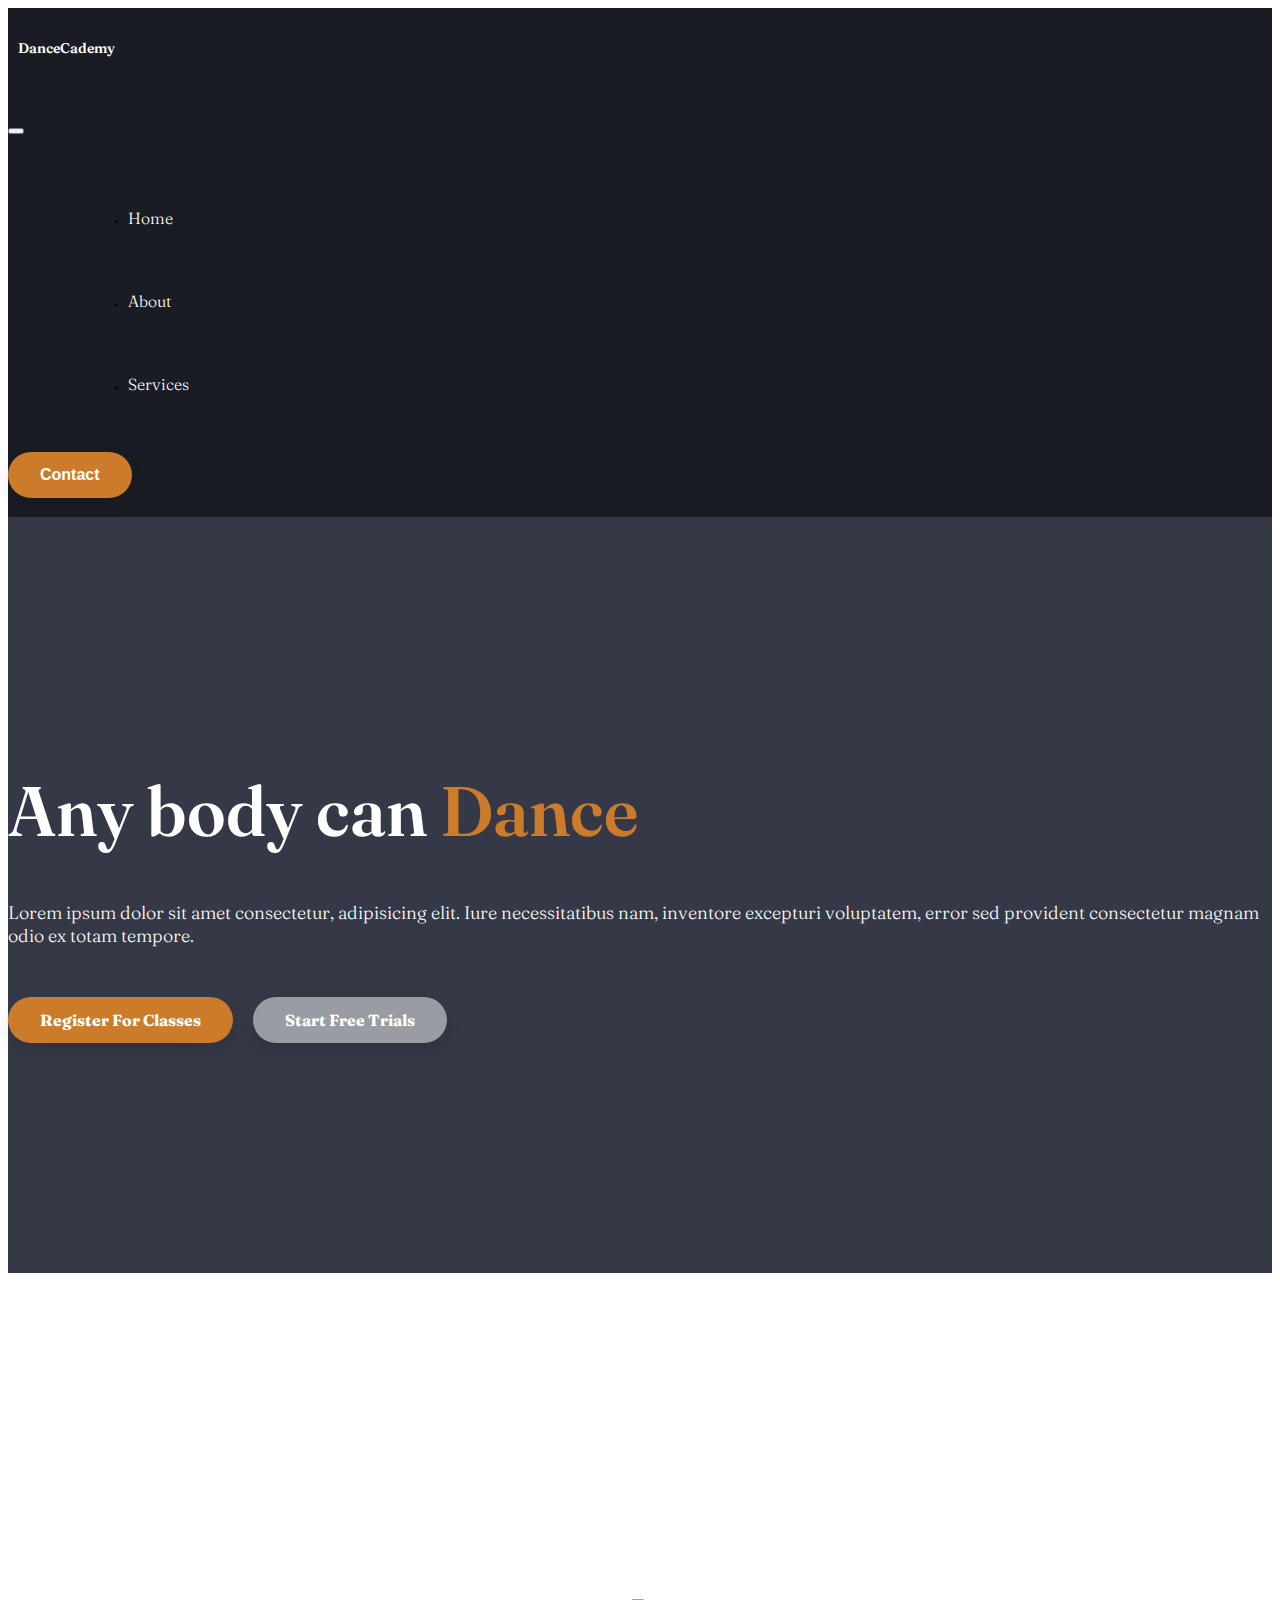
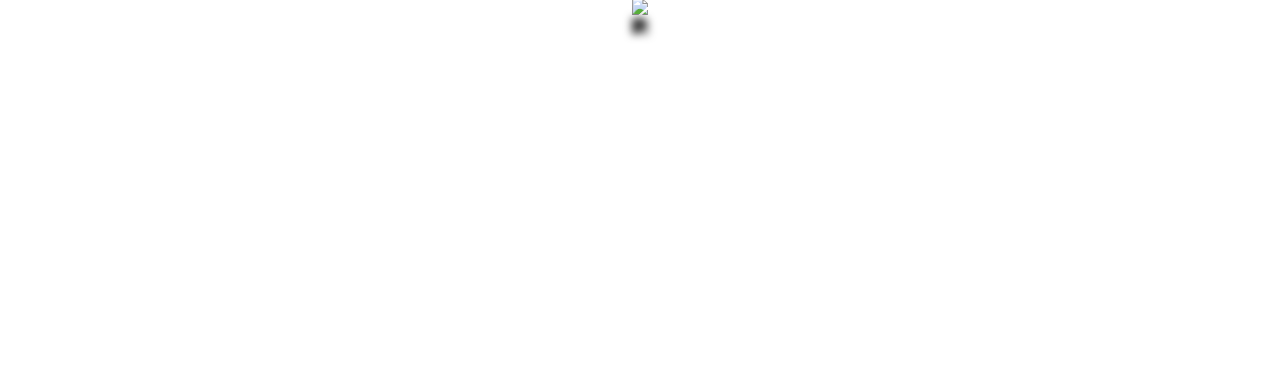
==== index.html @ 36c43b8a "first commit" ====
<!DOCTYPE html>
<html lang="en">
  <head>
    <meta charset="UTF-8" />
    <meta name="viewport" content="width=device-width, initial-scale=1.0" />
    <title>SASS-Website</title>
    <link
      rel="stylesheet"
      href="https://cdnjs.cloudflare.com/ajax/libs/font-awesome/5.10.0/css/all.min.css"
      integrity="sha512-PgQMlq+nqFLV4ylk1gwUOgm6CtIIXkKwaIHp/PAIWHzig/lKZSEGKEysh0TCVbHJXCLN7WetD8TFecIky75ZfQ=="
      crossorigin="anonymous"
    />
    <link
      href="https://cdn.jsdelivr.net/npm/bootstrap@5.0.0-beta1/dist/css/bootstrap.min.css"
      rel="stylesheet"
      integrity="sha384-giJF6kkoqNQ00vy+HMDP7azOuL0xtbfIcaT9wjKHr8RbDVddVHyTfAAsrekwKmP1"
      crossorigin="anonymous"
    />
    <link rel="stylesheet" href="./scss/main.css" />
  </head>
  <body>
    <!-- Navbar starts here -->

    <div class="mainContainer">
      <nav class="navbar navbar-expand-lg">
        <div class="container">
          <a class="navbar-brand" href="/"
            ><i class="fas fa-compact-disc"></i> DanceCademy</a
          >
          <button
            class="navbar-toggler"
            type="button"
            data-bs-toggle="collapse"
            data-bs-target="#navbarSupportedContent"
            aria-controls="navbarSupportedContent"
            aria-expanded="false"
            aria-label="Toggle navigation"
          >
            <span class="navbar-toggler-icon hamburgur"></span>
          </button>
          <div class="collapse navbar-collapse" id="navbarSupportedContent">
            <ul class="navbar-nav me-auto mb-2 mb-lg-0">
              <li class="nav-item">
                <a class="nav-link active" aria-current="page" href="/">Home</a>
              </li>
              <li class="nav-item">
                <a
                  class="nav-link active"
                  aria-current="page"
                  href="/about.html"
                  >About</a
                >
              </li>
              <li class="nav-item">
                <a
                  class="nav-link active"
                  aria-current="page"
                  href="/service.html"
                  >Services</a
                >
              </li>
            </ul>
            <form class="d-flex justify-content-center">
              <button class="my-btn" type="submit">Contact</button>
            </form>
          </div>
        </div>
      </nav>
    </div>

    <!-- Navbar ends here -->

    <!-- Hero section starts here -->

    <div class="hero">
      <div class="container">
        <div class="row">
          <div class="col-lg-6 col-10 mx-auto">
            <div class="hero__caption">
              <h2>Any body can <span>Dance</span></h2>
              <p>
                Lorem ipsum dolor sit amet consectetur, adipisicing elit. Iure
                necessitatibus nam, inventore excepturi voluptatem, error sed
                provident consectetur magnam odio ex totam tempore.
              </p>
              <div class="hero__caption-btn">
                <a href="">register for classes</a>
                <a href="" id="btn-2">start free trials</a>
              </div>
            </div>
          </div>
          <div class="col-lg-6 col-10 mx-auto">
            <figure class="hero__img">
              <img
                src="https://cdn.pixabay.com/photo/2017/04/25/00/30/dance-2258269__340.png"
                class=""
              />
            </figure>
          </div>
        </div>
      </div>
    </div>

    <!-- Hero section ends here -->

    <script
      src="https://cdn.jsdelivr.net/npm/@popperjs/core@2.5.4/dist/umd/popper.min.js"
      integrity="sha384-q2kxQ16AaE6UbzuKqyBE9/u/KzioAlnx2maXQHiDX9d4/zp8Ok3f+M7DPm+Ib6IU"
      crossorigin="anonymous"
    ></script>
    <script
      src="https://cdn.jsdelivr.net/npm/bootstrap@5.0.0-beta1/dist/js/bootstrap.min.js"
      integrity="sha384-pQQkAEnwaBkjpqZ8RU1fF1AKtTcHJwFl3pblpTlHXybJjHpMYo79HY3hIi4NKxyj"
      crossorigin="anonymous"
    ></script>
  </body>
</html>
---- scss/main.css ----
@import url("https://fonts.googleapis.com/css2?family=Fraunces:wght@300;600&display=swap");
html {
  font-size: 62.5%;
}

body {
  font-family: "Fraunces", serif;
  font-weight: 300;
}

a {
  text-decoration: none;
}

.hamburgur {
  background-color: #CB7B29 !important;
  outline: none;
}

.mainContainer {
  line-height: 8rem;
  background: -webkit-gradient(linear, left top, left bottom, from(rgba(0, 0, 0, 0.5)), to(rgba(0, 0, 0, 0.5))) #353846;
  background: linear-gradient(rgba(0, 0, 0, 0.5), rgba(0, 0, 0, 0.5)) #353846;
}

.mainContainer .navbar-brand {
  color: #fff;
  font-weight: 600;
  font-size: 1.4rem;
  display: -webkit-box;
  display: -ms-flexbox;
  display: flex;
  -webkit-box-align: center;
      -ms-flex-align: center;
          align-items: center;
}

.mainContainer .navbar-brand .fas {
  font-size: 3.5rem;
  margin-right: 1rem;
  -webkit-animation: rotate 8s linear infinite;
          animation: rotate 8s linear infinite;
}

@-webkit-keyframes rotate {
  0% {
    -webkit-transform: rotate(0deg);
            transform: rotate(0deg);
  }
  100% {
    -webkit-transform: rotate(360deg);
            transform: rotate(360deg);
  }
}

@keyframes rotate {
  0% {
    -webkit-transform: rotate(0deg);
            transform: rotate(0deg);
  }
  100% {
    -webkit-transform: rotate(360deg);
            transform: rotate(360deg);
  }
}

.mainContainer .navbar-nav {
  padding-left: 12rem;
}

.mainContainer .navbar-nav .nav-item .nav-link {
  font-size: 1.6em;
  text-transform: capitalize;
  padding-right: 4rem;
  color: #fff;
}

.mainContainer .navbar-nav .nav-item:last-child > a {
  padding-right: 0%;
}

.mainContainer .my-btn {
  padding: 0.8rem 3.2rem;
  background: #CB7B29;
  line-height: 3rem;
  font-size: 1.6rem;
  font-weight: bold;
  text-transform: capitalize;
  color: #fff;
  border: none;
  -webkit-box-shadow: 0rem 0.8rem 1.5rem rgba(0, 0, 0, 0.1);
          box-shadow: 0rem 0.8rem 1.5rem rgba(0, 0, 0, 0.1);
  -webkit-transition: all 0.3s ease 0s;
  transition: all 0.3s ease 0s;
  border-radius: 4.5rem;
  outline: none;
  cursor: pointer;
}

.mainContainer .my-btn:hover {
  background-color: #fff;
  -webkit-box-shadow: 0rem 1.5rem 2rem rgba(255, 255, 157, 0.4);
          box-shadow: 0rem 1.5rem 2rem rgba(255, 255, 157, 0.4);
  color: #353846;
  -webkit-transform: translateY(-0.7rem);
          transform: translateY(-0.7rem);
}

.mainContainer .nav-item:hover > .nav-link,
.mainContainer .navbar-brand:hover {
  color: #CB7B29;
}

.hero {
  height: 84vh;
  background-color: #353846;
}

.hero__caption {
  height: 80vh;
  color: #fff;
  display: -webkit-box;
  display: -ms-flexbox;
  display: flex;
  -webkit-box-pack: center;
      -ms-flex-pack: center;
          justify-content: center;
  -webkit-box-align: start;
      -ms-flex-align: start;
          align-items: flex-start;
  -webkit-box-orient: vertical;
  -webkit-box-direction: normal;
      -ms-flex-direction: column;
          flex-direction: column;
}

.hero__caption h2 {
  font-size: 7rem;
  margin-bottom: 3rem;
  line-height: 120%;
  font-weight: 600;
}

.hero__caption h2 span {
  color: #CB7B29;
  text-transform: capitalize;
}

.hero__caption p {
  font-size: 1.8rem;
  margin-bottom: 5rem;
}

.hero__caption-btn {
  display: -webkit-box;
  display: -ms-flexbox;
  display: flex;
  -webkit-box-pack: justify;
      -ms-flex-pack: justify;
          justify-content: space-between;
  -webkit-box-align: center;
      -ms-flex-align: center;
          align-items: center;
}

.hero__caption-btn a {
  padding: 0.8rem 3.2rem;
  background: #CB7B29;
  line-height: 3rem;
  font-size: 1.6rem;
  font-weight: bold;
  text-transform: capitalize;
  color: #fff;
  border: none;
  -webkit-box-shadow: 0rem 0.8rem 1.5rem rgba(0, 0, 0, 0.1);
          box-shadow: 0rem 0.8rem 1.5rem rgba(0, 0, 0, 0.1);
  -webkit-transition: all 0.3s ease 0s;
  transition: all 0.3s ease 0s;
  border-radius: 4.5rem;
  outline: none;
  cursor: pointer;
}

.hero__caption-btn a:hover {
  background-color: #fff;
  -webkit-box-shadow: 0rem 1.5rem 2rem rgba(255, 255, 157, 0.4);
          box-shadow: 0rem 1.5rem 2rem rgba(255, 255, 157, 0.4);
  color: #353846;
  -webkit-transform: translateY(-0.7rem);
          transform: translateY(-0.7rem);
}

.hero__caption-btn #btn-2 {
  margin-left: 2rem;
  background-color: rgba(255, 255, 255, 0.5);
}

.hero__caption-btn #btn-2:hover {
  background-color: #fff;
  -webkit-box-shadow: 0rem 1.5rem 2rem rgba(255, 255, 157, 0.4);
          box-shadow: 0rem 1.5rem 2rem rgba(255, 255, 157, 0.4);
  color: #353846;
  -webkit-transform: translateY(-0.7rem);
          transform: translateY(-0.7rem);
}

.hero__img {
  height: 80vh;
  display: -webkit-box;
  display: -ms-flexbox;
  display: flex;
  -webkit-box-pack: center;
      -ms-flex-pack: center;
          justify-content: center;
  -webkit-box-align: center;
      -ms-flex-align: center;
          align-items: center;
  -webkit-box-orient: vertical;
  -webkit-box-direction: normal;
      -ms-flex-direction: column;
          flex-direction: column;
  -webkit-animation: updown 7s linear infinite alternate;
          animation: updown 7s linear infinite alternate;
}

@-webkit-keyframes updown {
  0% {
    -webkit-transform: scale(0.9);
            transform: scale(0.9);
  }
  100% {
    -webkit-transform: scale(1);
            transform: scale(1);
  }
}

@keyframes updown {
  0% {
    -webkit-transform: scale(0.9);
            transform: scale(0.9);
  }
  100% {
    -webkit-transform: scale(1);
            transform: scale(1);
  }
}

.hero__img img {
  -webkit-filter: drop-shadow(0 1.9rem 0.4rem rgba(0, 0, 0, 0.8));
          filter: drop-shadow(0 1.9rem 0.4rem rgba(0, 0, 0, 0.8));
}

.hero2 {
  background-color: #fff;
}

.hero2__caption {
  margin-top: 3rem;
  color: #353846;
  display: -webkit-box;
  display: -ms-flexbox;
  display: flex;
  -webkit-box-pack: center;
      -ms-flex-pack: center;
          justify-content: center;
  -webkit-box-align: center;
      -ms-flex-align: center;
          align-items: center;
  -webkit-box-orient: vertical;
  -webkit-box-direction: normal;
      -ms-flex-direction: column;
          flex-direction: column;
}

.hero2__caption h2 {
  font-size: 7rem;
  margin-bottom: 3rem;
  line-height: 120%;
  font-weight: 600;
}

.hero2__caption h2 span {
  color: #CB7B29;
  text-transform: capitalize;
}

.hero2__caption p {
  font-size: 1.8rem;
  margin-bottom: 5rem;
}

.hero2__caption-btn {
  display: -webkit-box;
  display: -ms-flexbox;
  display: flex;
  -webkit-box-pack: center;
      -ms-flex-pack: center;
          justify-content: center;
  -webkit-box-align: center;
      -ms-flex-align: center;
          align-items: center;
  margin-bottom: 5rem;
}

.hero2__caption-btn a {
  padding: 0.8rem 3.2rem;
  background: #CB7B29;
  line-height: 3rem;
  font-size: 1.6rem;
  font-weight: bold;
  text-transform: capitalize;
  color: #fff;
  border: none;
  -webkit-box-shadow: 0rem 0.8rem 1.5rem rgba(0, 0, 0, 0.1);
          box-shadow: 0rem 0.8rem 1.5rem rgba(0, 0, 0, 0.1);
  -webkit-transition: all 0.3s ease 0s;
  transition: all 0.3s ease 0s;
  border-radius: 4.5rem;
  outline: none;
  cursor: pointer;
  width: 85.8%;
  text-align: center;
}

.hero2__caption-btn a:hover {
  background-color: #353846;
  -webkit-box-shadow: 0rem 1.5rem 2rem rgba(0, 0, 11, 0.4);
          box-shadow: 0rem 1.5rem 2rem rgba(0, 0, 11, 0.4);
  color: #fff;
  -webkit-transform: translateY(-0.7rem);
          transform: translateY(-0.7rem);
}

.hero2__img {
  margin-top: 10rem;
  display: -webkit-box;
  display: -ms-flexbox;
  display: flex;
  -webkit-box-pack: center;
      -ms-flex-pack: center;
          justify-content: center;
  -webkit-box-align: start;
      -ms-flex-align: start;
          align-items: flex-start;
  -webkit-box-orient: vertical;
  -webkit-box-direction: normal;
      -ms-flex-direction: column;
          flex-direction: column;
}

.hero3 {
  background-color: #353846;
}

.hero3 #card {
  margin-top: 4rem;
  margin-bottom: 1rem;
}

.hero3 #card .card-body > .card-text {
  font-size: 1.4rem;
}

@media (max-width: 768px) {
  html {
    font-size: 60%;
  }
  .mainContainer {
    line-height: 5rem;
    text-align: center;
    padding-right: 0 2rem;
  }
  .mainContainer .navbar-nav {
    padding-left: 0%;
  }
  .mainContainer .navbar-nav .nav-item .nav-link {
    padding-right: 0%;
  }
  .navbar .navbar-toggler {
    color: #fff;
  }
  .hero {
    height: 92vh;
  }
  .hero__caption {
    height: 92vh;
  }
  .hero__caption h2 {
    line-height: 100%;
    font-size: 5.6rem;
  }
  .hero2__caption h2 {
    font-size: 4.5rem;
  }
  .hero__caption-btn {
    -webkit-box-orient: vertical;
    -webkit-box-direction: normal;
        -ms-flex-direction: column;
            flex-direction: column;
    width: 100%;
  }
  .hero__caption-btn #btn-2 {
    margin-left: 0rem;
    margin-top: 2rem;
  }
  .hero__img {
    display: none;
  }
}
/*# sourceMappingURL=main.css.map */
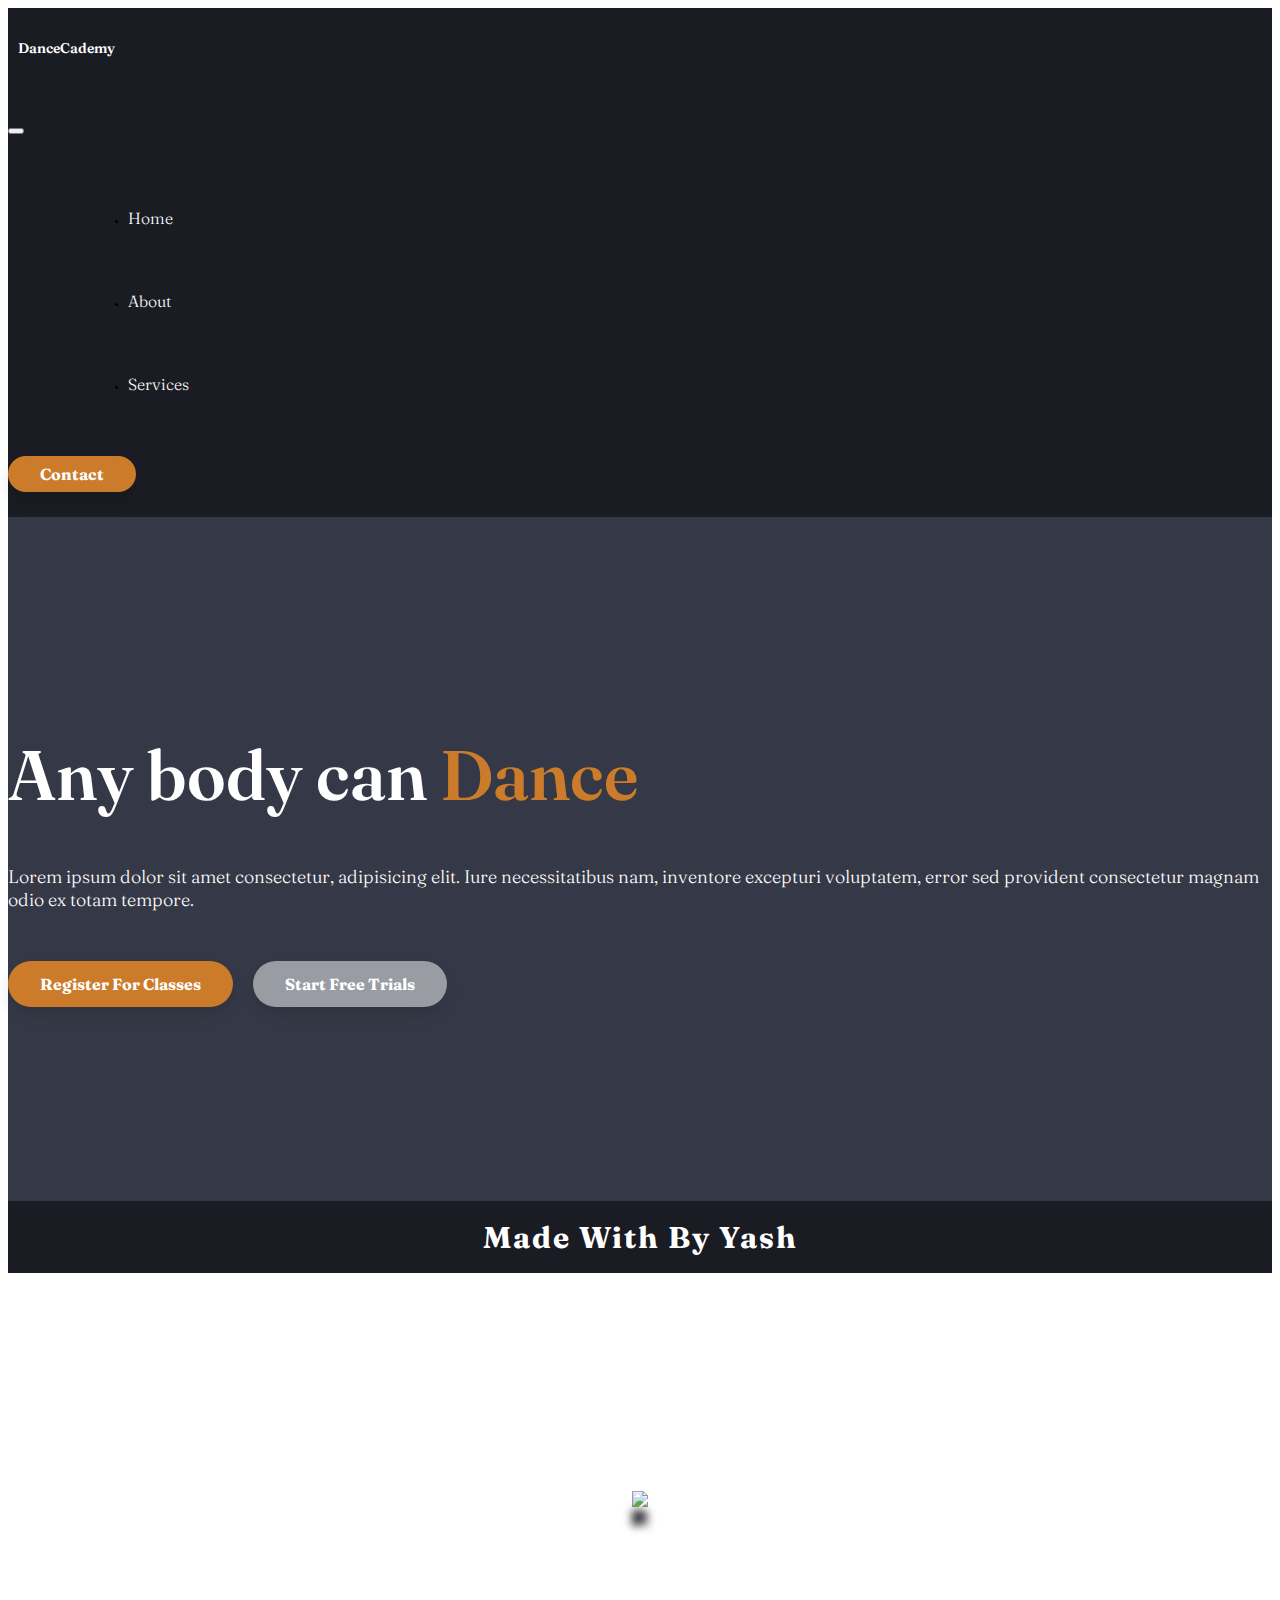
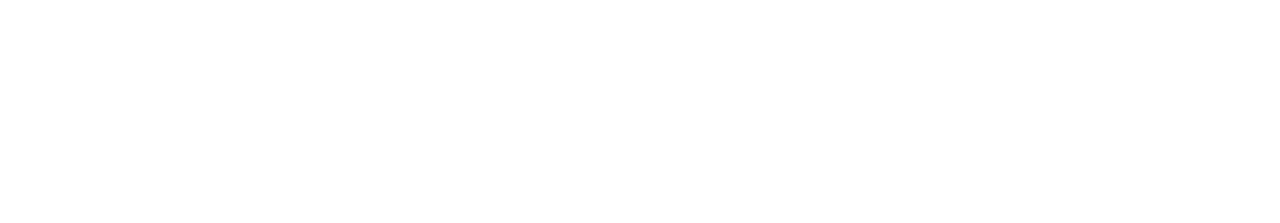
==== commit e88332f9: "contact page added" ====
--- a/index.html
+++ b/index.html
@@ -61,7 +61,7 @@
               </li>
             </ul>
             <form class="d-flex justify-content-center">
-              <button class="my-btn" type="submit">Contact</button>
+              <a href="/contact.html" class="my-btn" type="submit">Contact</a>
             </form>
           </div>
         </div>
@@ -103,6 +103,12 @@
 
     <!-- Hero section ends here -->
 
+    <!-- footer -->
+        <footer class="footer">
+          <h3>Made with <i class="fas fa-heart"></i> by yash</h3>
+        </footer>
+<!-- footer -->
+
     <script
       src="https://cdn.jsdelivr.net/npm/@popperjs/core@2.5.4/dist/umd/popper.min.js"
       integrity="sha384-q2kxQ16AaE6UbzuKqyBE9/u/KzioAlnx2maXQHiDX9d4/zp8Ok3f+M7DPm+Ib6IU"
--- a/scss/main.css
+++ b/scss/main.css
@@ -112,12 +112,12 @@
 }
 
 .hero {
-  height: 84vh;
+  height: 76vh;
   background-color: #353846;
 }
 
 .hero__caption {
-  height: 80vh;
+  height: 72vh;
   color: #fff;
   display: -webkit-box;
   display: -ms-flexbox;
@@ -205,7 +205,7 @@
 }
 
 .hero__img {
-  height: 80vh;
+  height: 72vh;
   display: -webkit-box;
   display: -ms-flexbox;
   display: flex;
@@ -286,7 +286,7 @@
 
 .hero2__caption p {
   font-size: 1.8rem;
-  margin-bottom: 5rem;
+  margin-bottom: 3rem;
 }
 
 .hero2__caption-btn {
@@ -299,7 +299,7 @@
   -webkit-box-align: center;
       -ms-flex-align: center;
           align-items: center;
-  margin-bottom: 5rem;
+  margin-bottom: 3rem;
 }
 
 .hero2__caption-btn a {
@@ -353,12 +353,138 @@
 }
 
 .hero3 #card {
-  margin-top: 4rem;
+  margin-top: 3rem;
   margin-bottom: 1rem;
+  margin-left: 2rem;
+  -webkit-transition: all 0.3s ease;
+  transition: all 0.3s ease;
+}
+
+.hero3 #card:hover {
+  -webkit-transform: scale(1.1);
+          transform: scale(1.1);
+  cursor: pointer;
+}
+
+.hero3 #card img {
+  height: 18rem;
+  -o-object-fit: cover;
+     object-fit: cover;
 }
 
 .hero3 #card .card-body > .card-text {
   font-size: 1.4rem;
+}
+
+.hero4 {
+  height: 74.4vh;
+}
+
+.hero4 .contact__form {
+  margin-top: 1rem;
+  margin-left: 4rem;
+}
+
+.hero4 .contact__form .contact__form-input {
+  height: 72vh;
+  display: -webkit-box;
+  display: -ms-flexbox;
+  display: flex;
+  -webkit-box-pack: center;
+      -ms-flex-pack: center;
+          justify-content: center;
+  -webkit-box-align: start;
+      -ms-flex-align: start;
+          align-items: flex-start;
+  -webkit-box-orient: vertical;
+  -webkit-box-direction: normal;
+      -ms-flex-direction: column;
+          flex-direction: column;
+}
+
+.hero4 .contact__form .contact__form-input label {
+  font-weight: 600;
+  font-size: 1.5rem;
+}
+
+.hero4 .contact__form .contact__form-input input {
+  width: 80%;
+  padding: 1rem 0.5rem;
+  color: #fff;
+  background: #353846;
+  margin: 8px 0;
+  font-size: 1.5rem;
+  font-weight: 600;
+  outline-color: chocolate;
+  border: none;
+}
+
+.hero4 .contact__form .contact__form-input textarea {
+  width: 80%;
+  outline-color: chocolate;
+  font-weight: 600;
+  font-size: 1.5rem;
+  color: #fff;
+  background: #353846;
+  border: none;
+}
+
+.hero4 .contact__form .contact__form-input .hero4-btn {
+  margin-top: 2rem;
+  padding: 0.8rem 3.2rem;
+  background: #CB7B29;
+  line-height: 3rem;
+  font-size: 1.6rem;
+  font-weight: bold;
+  text-transform: capitalize;
+  color: #fff;
+  border: none;
+  -webkit-box-shadow: 0rem 0.8rem 1.5rem rgba(0, 0, 0, 0.1);
+          box-shadow: 0rem 0.8rem 1.5rem rgba(0, 0, 0, 0.1);
+  -webkit-transition: all 0.3s ease 0s;
+  transition: all 0.3s ease 0s;
+  border-radius: 4.5rem;
+  outline: none;
+  cursor: pointer;
+}
+
+.hero4 .contact__form .contact__form-input .hero4-btn:hover {
+  background-color: #353846;
+  -webkit-box-shadow: 0rem 1.5rem 2rem rgba(0, 0, 11, 0.4);
+          box-shadow: 0rem 1.5rem 2rem rgba(0, 0, 11, 0.4);
+  color: #fff;
+  -webkit-transform: translateY(-0.7rem);
+          transform: translateY(-0.7rem);
+}
+
+.hero4 .contact__form .contact__form-input .hero4-btn a {
+  color: #fff;
+}
+
+.footer {
+  height: 8vh;
+  display: -webkit-box;
+  display: -ms-flexbox;
+  display: flex;
+  -webkit-box-pack: center;
+      -ms-flex-pack: center;
+          justify-content: center;
+  -webkit-box-align: center;
+      -ms-flex-align: center;
+          align-items: center;
+  background: -webkit-gradient(linear, left top, left bottom, from(rgba(0, 0, 0, 0.5)), to(rgba(0, 0, 0, 0.5))) #353846;
+  background: linear-gradient(rgba(0, 0, 0, 0.5), rgba(0, 0, 0, 0.5)) #353846;
+}
+
+.footer h3 {
+  color: #fff;
+  letter-spacing: 0.2rem;
+  font-size: 3rem;
+  text-transform: capitalize;
+}
+
+.footer h3 .fas {
+  color: #CB7B29;
 }
 
 @media (max-width: 768px) {
@@ -380,7 +506,7 @@
     color: #fff;
   }
   .hero {
-    height: 92vh;
+    height: 84.2vh;
   }
   .hero__caption {
     height: 92vh;
@@ -406,5 +532,11 @@
   .hero__img {
     display: none;
   }
+  .hero4 {
+    height: 84.2vh;
+  }
+  .footer h3 {
+    font-size: 2.1rem;
+  }
 }
 /*# sourceMappingURL=main.css.map */